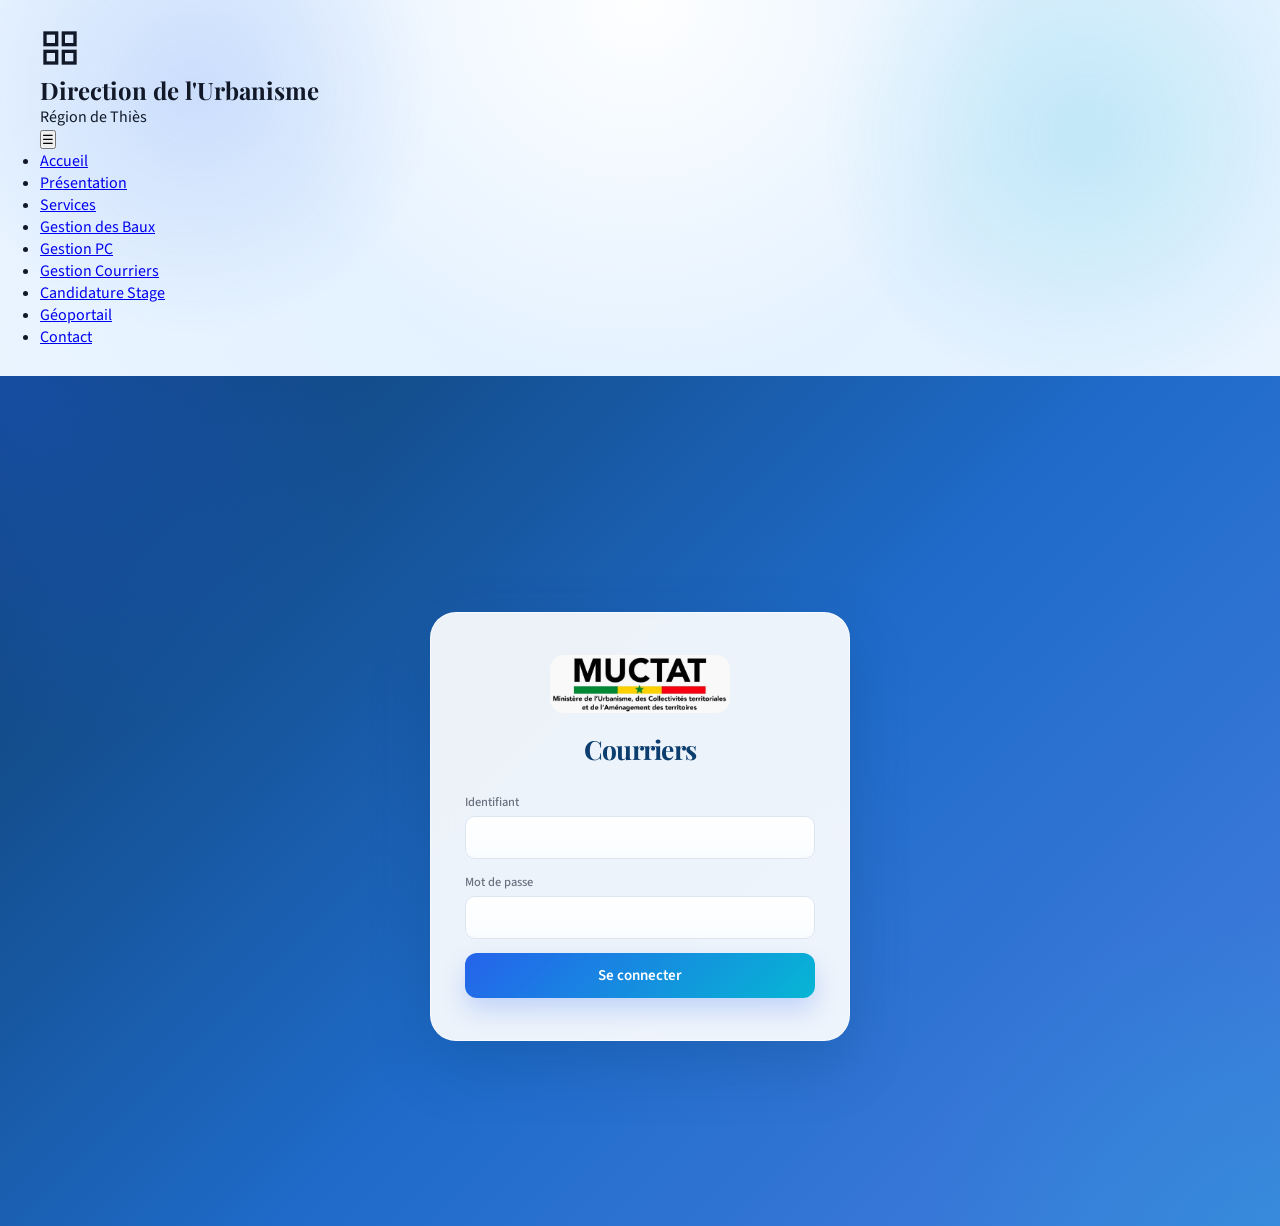
==== accueil.html @ 93ccfbeb "Add files via upload" ====
<!DOCTYPE html>
<html lang="fr">
<head>
<meta charset="UTF-8">
<meta name="viewport" content="width=device-width, initial-scale=1.0">
<title>Courriers — Accueil</title>
<link rel="icon" type="image/jpeg" href="images/muctat-logo.jpg">
<link href="https://fonts.googleapis.com/css2?family=Playfair+Display:wght@400;600&family=Source+Sans+3:wght@400;500;600&display=swap" rel="stylesheet">
<link rel="stylesheet" href="css/style.css">
</head>
<body>

<div id="navbar"></div>

<div class="container">
  <div class="home-hero">
    <h2>Bienvenue, <span id="home-nom"></span> 👋</h2>
    <p>Choisissez un module pour commencer.</p>
  </div>

  <div class="home-grid" id="home-grid"></div>
</div>

<script src="js/api-client.js"></script>
<script src="js/navbar.js"></script>
<script>
  const MODULES = [
    { href: 'tableau-de-bord.html', icon: '📊', titre: 'Tableau de bord', desc: "Vue d'ensemble de l'activité", roles: null },
    { href: 'courriers-entrants.html', icon: '📥', titre: 'Courriers entrants', desc: 'Enregistrer et suivre le courrier reçu', roles: ['ADMINISTRATEUR', 'SUPER_AGENT'] },
    { href: 'courriers-sortants.html', icon: '📤', titre: 'Courriers sortants', desc: 'Créer et suivre les courriers envoyés', roles: ['ADMINISTRATEUR', 'SUPER_AGENT'] },
    { href: 'imputations.html', icon: '📝', titre: 'Imputations', desc: 'Consignes, réponses et suivi des tâches', roles: null },
    { href: 'parametres.html', icon: '⚙️', titre: 'Paramètres', desc: 'Comptes utilisateurs et types de document', roles: ['ADMINISTRATEUR'] },
  ];

  async function demarrer() {
    const user = await initNavbar('accueil');
    document.getElementById('home-nom').textContent = user.nom_complet;
    const grid = document.getElementById('home-grid');
    grid.innerHTML = MODULES
      .filter((m) => !m.roles || m.roles.includes(user.role))
      .map((m) => `
        <a class="home-card" href="${m.href}">
          <div class="home-icon">${m.icon}</div>
          <h3>${m.titre}</h3>
          <p>${m.desc}</p>
        </a>
      `).join('');
  }
  demarrer().catch((err) => alert(err.message));
</script>
</body>
</html>
---- css/style.css ----
/* ===================================================================
   COURRIERS — Feuille de style partagée
   Palette reprise de la plateforme existante (charte institutionnelle)
   =================================================================== */

:root {
  --sen-green: #00853F;
  --sen-yellow: #FDEF42;
  --sen-red: #E31B23;

  --navy: #0B3D6E;
  --navy-mid: #1A5FA8;
  --navy-light: #C8DDEF;
  --navy-xlight: #EBF3FB;
  --accent: #2563EB;
  --accent-2: #06B6D4;
  --accent-soft: #EAF4FF;

  --gold: #C49A2B;
  --gold-light: #FBF2DC;

  /* Arrivée = vert (drapeau), Départ = or — cohérent avec le reste de la charte */
  --arrivee: #00853F;
  --arrivee-light: #E7F5EC;
  --depart: #C49A2B;
  --depart-light: #FBF2DC;

  --text: #111827;
  --text-secondary: #374151;
  --text-muted: #6B7280;
  --text-faint: #9CA3AF;

  --surface: #FFFFFF;
  --surface-alt: #F8FAFD;
  --surface-soft: #F3F7FC;

  --border: #DDE5EF;
  --border-light: #EEF2F7;

  --danger: #B91C1C;
  --danger-light: #FEF2F2;
  --success: #166534;
  --success-light: #F0FDF4;
  --warning: #92400E;
  --warning-light: #FFFBEB;

  --r-sm: 6px;
  --r: 10px;
  --r-lg: 16px;
  --r-xl: 22px;

  --shadow-xs: 0 1px 3px rgba(11,61,110,0.07);
  --shadow-sm: 0 2px 8px rgba(11,61,110,0.09);
  --shadow: 0 4px 16px rgba(11,61,110,0.11);
  --shadow-lg: 0 12px 40px rgba(11,61,110,0.15);

  --ease: cubic-bezier(0.4, 0, 0.2, 1);
}

* { margin: 0; padding: 0; box-sizing: border-box; }

body {
  font-family: 'Source Sans 3', sans-serif;
  background: radial-gradient(circle at top, rgba(255, 255, 255, 0.95), rgba(227, 241, 255, 0.82) 35%, rgba(236, 246, 255, 0.95) 100%),
              linear-gradient(135deg, #f5f9ff 0%, #e8f3ff 45%, #f6fbff 100%);
  color: var(--text);
  min-height: 100vh;
  position: relative;
  overflow-x: hidden;
  background-attachment: fixed;
}

body::before {
  content: '';
  position: fixed;
  inset: 0;
  pointer-events: none;
  background:
    radial-gradient(circle at 15% 10%, rgba(37, 99, 235, 0.14), transparent 18%),
    radial-gradient(circle at 85% 15%, rgba(6, 182, 212, 0.16), transparent 20%),
    radial-gradient(circle at 50% 80%, rgba(252, 211, 77, 0.09), transparent 16%);
  z-index: -1;
  animation: float-bg 20s ease-in-out infinite;
}

@keyframes float-bg {
  0%, 100% { transform: translateY(0px) scale(1); }
  50% { transform: translateY(-16px) scale(1.02); }
}

h1, h2, h3, .font-display {
  font-family: 'Playfair Display', serif;
}

/* --- Barre supérieure --- */
.topbar {
  background: linear-gradient(120deg, #071d35 0%, var(--navy) 42%, var(--accent) 100%);
  color: white;
  padding: 16px 28px;
  display: flex;
  align-items: center;
  justify-content: space-between;
  box-shadow: 0 10px 30px rgba(11, 61, 110, 0.18);
  position: sticky;
  top: 0;
  z-index: 20;
  backdrop-filter: blur(8px);
}
.topbar .brand { display: flex; align-items: center; gap: 12px; }
.topbar .brand img { height: 36px; border-radius: 6px; }
.topbar h1 { font-size: 1.25rem; font-weight: 600; }
.topbar .subtitle { font-size: 0.75rem; opacity: 0.8; }
.topbar nav { display: flex; gap: 6px; align-items: center; }
.topbar nav a {
  color: rgba(255,255,255,0.9);
  text-decoration: none;
  font-size: 0.85rem;
  font-weight: 600;
  padding: 8px 14px;
  border-radius: 999px;
  transition: all 0.2s var(--ease);
}
.topbar nav a:hover, .topbar nav a.active {
  background: rgba(255,255,255,0.18);
  color: white;
  box-shadow: inset 0 0 0 1px rgba(255,255,255,0.2);
  transform: translateY(-1px);
}
.topbar .user-box { display: flex; align-items: center; gap: 10px; margin-left: 10px; padding-left: 16px; border-left: 1px solid rgba(255,255,255,0.25); }
.topbar .user-box .role-tag { font-size: 0.65rem; text-transform: uppercase; letter-spacing: 0.05em; opacity: 0.75; }
.topbar .btn-logout {
  background: rgba(255,255,255,0.12); border: none; color: white;
  font-size: 0.78rem; padding: 6px 12px; border-radius: var(--r-sm); cursor: pointer;
  transition: background 0.2s var(--ease);
}
.topbar .btn-logout:hover { background: rgba(255,255,255,0.22); }

/* --- Conteneur principal --- */
.container { max-width: 1800px; margin: 0 auto; padding: 28px 40px; position: relative; }

.page-header { display: flex; align-items: flex-start; justify-content: space-between; margin-bottom: 22px; gap: 16px; flex-wrap: wrap; }
.page-header h2 { font-size: 1.75rem; font-weight: 700; color: var(--navy); letter-spacing: -0.02em; }
.page-header p { color: var(--text-muted); font-size: 0.95rem; margin-top: 6px; max-width: 620px; }

.summary-grid {
  display: grid;
  grid-template-columns: repeat(auto-fit, minmax(220px, 1fr));
  gap: 18px;
  margin-bottom: 22px;
}
.summary-card {
  background: rgba(255,255,255,0.92);
  border: 1px solid rgba(255,255,255,0.76);
  border-radius: calc(var(--r-lg) + 4px);
  padding: 20px 22px;
  min-height: 120px;
  display: flex;
  flex-direction: column;
  justify-content: center;
  box-shadow: 0 18px 45px rgba(11,61,110,0.08);
  backdrop-filter: blur(14px);
  transition: transform 0.25s var(--ease), box-shadow 0.25s var(--ease), border-color 0.25s var(--ease);
}
.summary-card:hover {
  transform: translateY(-4px);
  box-shadow: 0 22px 50px rgba(11,61,110,0.12);
  border-color: rgba(37,99,235,0.24);
}
.summary-card .label { font-size: 0.72rem; text-transform: uppercase; letter-spacing: 0.14em; color: var(--navy); margin-bottom: 10px; }
.summary-card .value { font-size: clamp(1.7rem, 2.5vw, 2.25rem); font-weight: 700; color: var(--navy); font-family: 'Playfair Display', serif; line-height: 1.05; }
.summary-card .mini { font-size: 0.84rem; color: var(--text-muted); margin-top: 8px; }
.summary-card.arrivee { border-color: rgba(0, 133, 63, 0.34); }
.summary-card.depart { border-color: rgba(196, 154, 43, 0.32); }

/* --- Cartes / statistiques --- */
.stats-grid { display: grid; grid-template-columns: repeat(3, 1fr); gap: 16px; margin-bottom: 24px; }
.stat-card {
  background: linear-gradient(145deg, #ffffff 0%, #f7fbff 100%);
  border: 1px solid var(--border);
  border-radius: var(--r-lg);
  padding: 18px 20px;
  box-shadow: var(--shadow-xs);
  transition: transform 0.2s var(--ease), box-shadow 0.2s var(--ease);
}
.stat-card:hover {
  transform: translateY(-3px);
  box-shadow: var(--shadow);
}
.stat-card .label { font-size: 0.72rem; text-transform: uppercase; letter-spacing: 0.05em; color: var(--text-muted); margin-bottom: 6px; }
.stat-card .value { font-size: 1.9rem; font-weight: 700; font-family: 'Playfair Display', serif; }
.stat-card.arrivee .value { color: var(--arrivee); }
.stat-card.depart .value { color: var(--depart); }

/* --- Boutons --- */
.btn {
  display: inline-flex; align-items: center; gap: 8px;
  border: none; border-radius: calc(var(--r) + 2px); padding: 12px 20px;
  font-size: 0.94rem; font-weight: 600; cursor: pointer;
  transition: transform 0.18s var(--ease), box-shadow 0.18s var(--ease), background 0.18s var(--ease), filter 0.18s var(--ease);
  font-family: inherit;
}
.btn:hover { transform: translateY(-2px); filter: brightness(1.03); }
.btn-primary { background: linear-gradient(135deg, var(--accent) 0%, var(--accent-2) 100%); color: white; box-shadow: 0 12px 24px rgba(37, 99, 235, 0.22); }
.btn-arrivee { background: linear-gradient(135deg, var(--arrivee), #00A34D); color: white; box-shadow: 0 12px 24px rgba(0, 133, 63, 0.18); }
.btn-depart { background: linear-gradient(135deg, var(--depart), #E8B84B); color: white; box-shadow: 0 12px 24px rgba(196, 154, 43, 0.2); }
.btn-outline { background: rgba(255,255,255,0.9); color: var(--navy); border: 1px solid rgba(37,99,235,0.18); box-shadow: inset 0 0 0 1px rgba(255,255,255,0.7); }
.btn-outline:hover { background: rgba(37,99,235,0.08); }
.btn-danger { background: linear-gradient(135deg, #FEE2E2 0%, #FECACA 100%); color: var(--danger); }
.btn-danger:hover { background: #FED7D7; }
.btn-sm { padding: 8px 14px; font-size: 0.78rem; }
.btn:disabled { opacity: 0.55; cursor: not-allowed; transform: none; }
.btn-icon { width: 40px; height: 40px; padding: 0; justify-content: center; border-radius: var(--r); }

input[type="text"], input[type="date"], input[type="password"], input[type="search"], input[type="file"], select, textarea {
  width: 100%; border: 1px solid var(--border); border-radius: var(--r); padding: 12px 14px;
  font-size: 0.95rem; font-family: inherit; background: rgba(255,255,255,0.9); color: var(--text);
  transition: border-color 0.18s var(--ease), box-shadow 0.18s var(--ease), transform 0.18s var(--ease), background 0.18s var(--ease);
  backdrop-filter: blur(10px);
}
input[type="text"]:focus, input[type="date"]:focus, input[type="password"]:focus, input[type="search"]:focus, select:focus, textarea:focus {
  border-color: rgba(37,99,235,0.4);
  box-shadow: 0 0 0 4px rgba(37,99,235,0.08);
}

/* --- Champs de formulaire --- */
label { display: block; font-size: 0.78rem; color: var(--text-muted); margin-bottom: 5px; font-weight: 500; }
input[type="text"], input[type="date"], input[type="password"], input[type="search"], input[type="file"], select, textarea {
  width: 100%; border: 1px solid var(--border); border-radius: var(--r); padding: 10px 12px;
  font-size: 0.9rem; font-family: inherit; background: linear-gradient(180deg, #ffffff 0%, #f9fcff 100%); color: var(--text);
  transition: border-color 0.15s var(--ease), box-shadow 0.15s var(--ease), transform 0.15s var(--ease);
}
input:focus, select:focus, textarea:focus {
  outline: none; border-color: var(--accent); box-shadow: 0 0 0 3px rgba(37,99,235,0.15); background: white; transform: translateY(-1px);
}
textarea { resize: vertical; }
.field { margin-bottom: 14px; }
.field-row { display: flex; gap: 10px; }
.field-row > * { flex: 1; }
.input-with-btn { display: flex; gap: 8px; }

/* --- Recherche --- */
.search-bar { margin-bottom: 16px; }

/* --- Table --- */
.table-card {
  background: linear-gradient(180deg, #ffffff 0%, #f9fcff 100%);
  border: 1px solid var(--border);
  border-radius: var(--r-lg);
  overflow: hidden;
  box-shadow: var(--shadow-xs);
}
table { width: 100%; border-collapse: collapse; font-size: 0.87rem; }
thead th {
  text-align: left; font-size: 0.72rem; text-transform: uppercase; letter-spacing: 0.12em;
  color: var(--navy); padding: 14px 18px; border-bottom: 1px solid rgba(34, 94, 142, 0.12); background: rgba(240,246,255,0.9);
}
tbody td { padding: 14px 18px; border-bottom: 1px solid rgba(221,229,239,0.9); vertical-align: middle; }
tbody tr:last-child td { border-bottom: none; }
tbody tr:hover { background: var(--surface-soft); }
tbody tr.highlight-row { background: linear-gradient(90deg, rgba(255,243,214,0.7) 0%, rgba(255,255,255,0.95) 100%); }
tbody tr.highlight-row:hover { background: linear-gradient(90deg, rgba(255,243,214,0.85) 0%, rgba(245,250,255,1) 100%); }
.truncate { max-width: 220px; overflow: hidden; text-overflow: ellipsis; white-space: nowrap; }
.empty-row { text-align: center; color: var(--text-muted); padding: 40px 16px; }
.empty-state { display: flex; flex-direction: column; align-items: center; gap: 6px; color: var(--text-muted); }
.empty-state small { color: var(--text-faint); }

/* --- Badge de référence --- */
.ref-badge {
  display: inline-block; font-family: 'Courier New', monospace; font-weight: 700;
  font-size: 0.8rem; letter-spacing: 0.03em; padding: 4px 10px; border-radius: var(--r-sm);
  border: 1px solid;
}
.ref-badge.arrivee { color: var(--arrivee); background: var(--arrivee-light); border-color: #B7E4C7; }
.ref-badge.depart { color: var(--depart); background: var(--depart-light); border-color: #EAD9A0; }

.mode-badge {
  display: inline-flex; align-items: center; justify-content: center;
  border-radius: 999px; padding: 6px 10px; font-size: 0.78rem; font-weight: 700;
  text-transform: capitalize; letter-spacing: 0.01em;
}
.mode-email { background: rgba(37, 99, 235, 0.12); color: #1D4ED8; }
.mode-poste { background: rgba(196, 154, 43, 0.14); color: #92400E; }
.mode-main_propre { background: rgba(16, 185, 129, 0.14); color: #065F46; }

.info-banner {
  display: flex; gap: 12px; flex-wrap: wrap; align-items: center;
  margin-bottom: 18px; padding: 12px 16px; background: linear-gradient(135deg, rgba(37,99,235,0.08), rgba(255,255,255,0.94));
  border: 1px solid rgba(37, 99, 235, 0.16); border-radius: calc(var(--r-lg) + 2px);
  box-shadow: 0 8px 20px rgba(37,99,235,0.06);
}
.info-item {
  display: flex; align-items: center; gap: 8px; color: var(--navy); font-size: 0.9rem;
  padding: 6px 10px; border-radius: 999px; background: rgba(255,255,255,0.7);
}
.info-item strong { color: var(--text); font-size: 0.9rem; }
.info-item::before {
  content: '•'; color: var(--accent); font-size: 1rem;
  line-height: 1;
}

/* --- Statuts --- */
.status-tag { border: none; border-radius: 999px; padding: 6px 14px; font-size: 0.75rem; font-weight: 700; letter-spacing: 0.02em; cursor: default; }
.status-en_cours { background: #FEF9C3; color: #92400E; }
.status-traite { background: var(--success-light); color: var(--success); }
.status-archive { background: var(--surface-soft); color: var(--text-muted); }

/* --- Onglets arrivée/départ --- */
.tabs { display: flex; gap: 8px; margin-bottom: 20px; border-bottom: 2px solid var(--border); }
.tab {
  padding: 10px 18px; font-weight: 600; font-size: 0.9rem; color: var(--text-muted);
  cursor: pointer; border-bottom: 2px solid transparent; margin-bottom: -2px; transition: color 0.15s var(--ease);
}
.tab.active.arrivee { color: var(--arrivee); border-color: var(--arrivee); }
.tab.active.depart { color: var(--depart); border-color: var(--depart); }

/* --- Modale --- */
.modal-overlay {
  position: fixed; inset: 0; background: rgba(11,30,55,0.55); backdrop-filter: blur(3px);
  display: flex; align-items: center; justify-content: center; padding: 24px; z-index: 100;
}
.modal {
  background: linear-gradient(145deg, #ffffff 0%, #f7fbff 100%);
  border-radius: var(--r-xl);
  width: 100%; max-width: 520px;
  max-height: 90vh; overflow-y: auto;
  box-shadow: var(--shadow-lg);
  border: 1px solid rgba(221, 229, 239, 0.8);
}
.modal-header {
  display: flex; align-items: center; justify-content: space-between; padding: 18px 22px;
  border-bottom: 1px solid var(--border);
}
.modal-header h3 { font-size: 1.15rem; color: var(--navy); font-weight: 600; }
.modal-body { padding: 22px; }
.modal-close { background: none; border: none; font-size: 1.1rem; color: var(--text-muted); cursor: pointer; }
.modal-large { max-width: 900px; }
.modal-actions { display: flex; gap: 10px; margin-top: 18px; }

/* --- Visionneuse de scan --- */
.scan-frame { width: 100%; height: 70vh; border: none; background: var(--surface-alt); }

/* --- Erreurs / messages --- */
.msg-error { color: var(--danger); font-size: 0.82rem; margin-top: 6px; }
.msg-success { color: var(--success); font-size: 0.82rem; margin-top: 6px; }

/* --- Page de connexion --- */
.login-page {
  min-height: 100vh; min-height: 100dvh;
  width: 100%; display: flex; align-items: center; justify-content: center;
  padding: 24px; margin: 0;
  background: radial-gradient(circle at top left, rgba(37, 99, 235, 0.42), transparent 24%),
              radial-gradient(circle at bottom right, rgba(6, 182, 212, 0.26), transparent 24%),
              linear-gradient(135deg, #0d3e6d 0%, #1f6bc9 52%, #477fe0 100%);
}
.login-card {
  background: rgba(255,255,255,0.92);
  border-radius: calc(var(--r-xl) + 4px);
  padding: 42px 34px;
  width: 100%; max-width: 420px;
  box-shadow: 0 24px 60px rgba(6, 58, 111, 0.24);
  border: 1px solid rgba(255,255,255,0.6);
  backdrop-filter: blur(16px);
}
.login-card .brand-block { text-align: center; margin-bottom: 26px; }
.login-card .brand-block img { height: 58px; margin-bottom: 12px; border-radius: 14px; }
.login-card .brand-block h1 { font-size: 1.65rem; color: var(--navy); letter-spacing: -0.03em; }
.login-card .brand-block p { color: var(--text-muted); font-size: 0.92rem; margin-top: 6px; }
.link-btn { background: none; border: none; color: var(--text-muted); font-size: 0.8rem; cursor: pointer; width: 100%; margin-top: 10px; }
.link-btn:hover { color: var(--navy); }

/* --- Listes gérées (paramètres) --- */
.managed-list { display: flex; flex-direction: column; }
.managed-list .add-row { display: flex; gap: 8px; padding: 16px; border-bottom: 1px solid var(--border); }
.managed-list-items { max-height: 320px; overflow-y: auto; }
.managed-list-item {
  display: flex; align-items: center; justify-content: space-between; padding: 11px 18px;
  border-bottom: 1px solid var(--border-light); font-size: 0.88rem;
}
.managed-list-item:last-child { border-bottom: none; }

#historique-agent, #liste-audit-logs {
  background: linear-gradient(180deg, rgba(255,255,255,0.95) 0%, rgba(227,235,246,0.9) 100%);
  border: 1px solid rgba(221,229,239,0.9);
  border-radius: var(--r-lg);
  padding: 16px;
  box-shadow: var(--shadow-xs);
}

#historique-agent .history-entry,
#liste-audit-logs .history-entry,
#liste-stats-agents .managed-list-item {
  background: white;
  border: 1px solid var(--border-light);
  border-radius: var(--r-lg);
  box-shadow: var(--shadow-xs);
  transition: transform 0.25s var(--ease), box-shadow 0.25s var(--ease), border-color 0.25s var(--ease);
}

#historique-agent .history-entry:hover,
#liste-audit-logs .history-entry:hover {
  transform: translateY(-3px);
  box-shadow: var(--shadow);
  border-color: #c8ddef;
}

.history-entry {
  display: flex;
  align-items: flex-start;
  gap: 14px;
  padding: 14px 16px;
  margin-bottom: 12px;
  opacity: 0;
  animation: fadeInUp 0.35s ease forwards;
}

.history-entry:last-child { margin-bottom: 0; }

.history-icon {
  width: 42px;
  height: 42px;
  min-width: 42px;
  border-radius: 14px;
  display: inline-flex;
  align-items: center;
  justify-content: center;
  font-size: 0.9rem;
  font-weight: 700;
  color: var(--navy);
  background: rgba(26,95,168,0.12);
}

.history-content {
  flex: 1;
  min-width: 0;
}

.history-content strong {
  display: block;
  font-size: 0.95rem;
  margin-bottom: 4px;
  color: var(--text);
}

.history-content p {
  color: var(--text-muted);
  font-size: 0.82rem;
  line-height: 1.5;
}

.history-tag {
  display: inline-flex;
  align-items: center;
  justify-content: center;
  padding: 4px 8px;
  border-radius: 999px;
  font-size: 0.72rem;
  color: var(--navy);
  background: rgba(26,95,168,0.1);
  margin-top: 6px;
}

@keyframes fadeInUp {
  from { opacity: 0; transform: translateY(12px); }
  to { opacity: 1; transform: translateY(0); }
}

@media (max-width: 800px) {
  .stats-grid { grid-template-columns: 1fr; }
  .summary-grid { grid-template-columns: 1fr; }
  .field-row { flex-direction: column; }
  .topbar { flex-wrap: wrap; gap: 10px; }
}

/* ===================================================================
   AJOUTS v2 — tableau de bord, priorités, modules
   =================================================================== */
.stats-grid-4 { display: grid; grid-template-columns: repeat(4, 1fr); gap: 16px; margin-bottom: 24px; }
.stat-card.today .value { color: var(--navy); }
.stat-card.attente .value { color: var(--warning); }
.stat-card.traite .value { color: var(--success); }
.stat-card.urgent .value { color: var(--danger); }
.stat-card .icon { font-size: 1.3rem; margin-bottom: 6px; }

.charts-grid { display: grid; grid-template-columns: 1fr 1fr; gap: 16px; margin-bottom: 24px; }
.chart-card {
  background: var(--surface); border: 1px solid var(--border); border-radius: var(--r-lg);
  padding: 18px 20px; box-shadow: var(--shadow-xs);
}
.chart-card h3 { font-size: 0.95rem; color: var(--navy); margin-bottom: 14px; font-weight: 600; }
.chart-card canvas { max-height: 260px; }
.chart-card.full { grid-column: 1 / -1; }

.priorite-tag { border-radius: 20px; padding: 4px 11px; font-size: 0.72rem; font-weight: 600; display: inline-block; }
.priorite-normal { background: var(--surface-soft); color: var(--text-muted); }
.priorite-urgent { background: #FFF3D6; color: #92400E; }
.priorite-tres_urgent { background: var(--danger-light); color: var(--danger); }

.status-en_attente { background: #FEF9C3; color: #854D0E; }

.module-tag { border-radius: 20px; padding: 4px 11px; font-size: 0.72rem; font-weight: 600; display: inline-block; }
.module-entrant { background: var(--arrivee-light); color: var(--arrivee); }
.module-sortant { background: var(--depart-light); color: var(--depart); }
.module-interne { background: var(--navy-light); color: var(--navy); }

.pj-list { display: flex; flex-direction: column; gap: 8px; margin-top: 8px; }
.pj-item { display: flex; align-items: center; justify-content: space-between; gap: 8px; padding: 8px 12px; background: var(--surface-alt); border-radius: var(--r-sm); font-size: 0.85rem; }
.pj-item .pj-label { flex: 1; min-width: 0; }
.pj-item .pj-label a { color: var(--navy-mid); text-decoration: none; word-break: break-word; }
.pj-item .pj-label a:hover { text-decoration: underline; }
.pj-item .pj-actions { display: flex; align-items: center; gap: 6px; margin-left: auto; flex-shrink: 0; }
.pj-item .pj-actions .btn-outline { padding: 6px 8px; line-height: 1; }

.checkbox-row { display: flex; align-items: center; gap: 8px; margin-bottom: 14px; }
.checkbox-row input { width: auto; }

@media (max-width: 900px) {
  .stats-grid-4 { grid-template-columns: repeat(2, 1fr); }
  .charts-grid { grid-template-columns: 1fr; }
}

/* ===================================================================
   AJOUTS v3 — cloche de notifications, page d'accueil, imputations
   =================================================================== */
.notif-bell-wrap { position: relative; }
.btn-bell {
  background: rgba(255,255,255,0.12); border: none; color: white; cursor: pointer;
  font-size: 1.15rem; width: 40px; height: 40px; border-radius: 999px;
  display: inline-flex; align-items: center; justify-content: center; position: relative;
  transition: background 0.2s var(--ease);
}
.btn-bell:hover { background: rgba(255,255,255,0.22); }
.notif-badge {
  position: absolute; top: -2px; right: -2px; background: var(--sen-red); color: white;
  font-size: 0.62rem; font-weight: 700; min-width: 17px; height: 17px; border-radius: 999px;
  display: inline-flex; align-items: center; justify-content: center; padding: 0 4px;
  border: 2px solid var(--navy);
}
.notif-dropdown {
  position: absolute; top: calc(100% + 12px); right: -10px; width: 340px; max-height: 420px;
  background: var(--surface); border-radius: var(--r-lg); box-shadow: var(--shadow-lg);
  border: 1px solid var(--border); overflow: hidden; z-index: 50; color: var(--text);
}
.notif-dropdown-header {
  display: flex; align-items: center; justify-content: space-between; padding: 12px 16px;
  border-bottom: 1px solid var(--border); background: var(--surface-alt);
}
.notif-dropdown-header strong { font-size: 0.9rem; color: var(--navy); }
.notif-liste { max-height: 340px; overflow-y: auto; }
.notif-item { padding: 12px 16px; border-bottom: 1px solid var(--border-light); cursor: pointer; transition: background 0.15s var(--ease); }
.notif-item:hover { background: var(--surface-soft); }
.notif-item.notif-unread { background: var(--accent-soft); }
.notif-msg { font-size: 0.85rem; color: var(--text); line-height: 1.4; }
.notif-date { font-size: 0.72rem; color: var(--text-muted); margin-top: 4px; }
.notif-empty { padding: 24px 16px; text-align: center; color: var(--text-muted); font-size: 0.85rem; }

/* --- Page d'accueil --- */
.home-hero { text-align: center; margin: 30px 0 34px; }
.home-hero h2 { font-size: 1.9rem; color: var(--navy); margin-bottom: 8px; }
.home-hero p { color: var(--text-muted); font-size: 1rem; }
.home-grid {
  display: grid; grid-template-columns: repeat(5, minmax(220px, 1fr)); gap: 22px;
  width: 100%; max-width: 1800px; margin: 0 auto;
}
.home-card {
  display: flex; flex-direction: column; justify-content: space-between;
  background: rgba(255,255,255,0.94);
  border: 1px solid rgba(255,255,255,0.82);
  border-radius: calc(var(--r-xl) + 2px); padding: 26px 24px;
  text-decoration: none; color: var(--text); box-shadow: 0 18px 40px rgba(11,61,110,0.08);
  transition: transform 0.22s var(--ease), box-shadow 0.22s var(--ease), border-color 0.22s var(--ease), filter 0.22s var(--ease);
  min-height: 190px;
  backdrop-filter: blur(14px);
}
.home-card:hover { transform: translateY(-6px); box-shadow: 0 28px 50px rgba(11,61,110,0.14); border-color: rgba(37,99,235,0.24); filter: saturate(1.04); }
.home-card .home-icon { font-size: 2.25rem; }
.home-card h3 { font-size: 1.15rem; color: var(--navy); font-weight: 700; margin: 18px 0 12px; }
.home-card p { font-size: 0.92rem; color: var(--text-muted); margin: 0; line-height: 1.6; }

@media (max-width: 1300px) {
  .home-grid { grid-template-columns: repeat(3, minmax(220px, 1fr)); }
}

@media (max-width: 980px) {
  .home-grid { grid-template-columns: repeat(2, minmax(220px, 1fr)); }
}

@media (max-width: 680px) {
  .home-grid { grid-template-columns: 1fr; }
}

@media (max-width: 1300px) {
  .home-grid { grid-template-columns: repeat(3, minmax(220px, 1fr)); }
}

@media (max-width: 980px) {
  .home-grid { grid-template-columns: repeat(2, minmax(220px, 1fr)); }
}

@media (max-width: 680px) {
  .home-grid { grid-template-columns: 1fr; }
}

/* --- Imputations --- */
.imputation-card {
  background: var(--surface); border: 1px solid var(--border); border-radius: var(--r-lg);
  padding: 16px 18px; margin-bottom: 12px; box-shadow: var(--shadow-xs); cursor: pointer;
  transition: transform 0.2s var(--ease), box-shadow 0.2s var(--ease);
}
.imputation-card:hover { transform: translateY(-2px); box-shadow: var(--shadow); }
.imputation-card .imp-top { display: flex; justify-content: space-between; align-items: flex-start; gap: 10px; margin-bottom: 8px; }
.imputation-card .imp-consigne { font-size: 0.9rem; color: var(--text); line-height: 1.4; }
.imputation-card .imp-meta { font-size: 0.78rem; color: var(--text-muted); margin-top: 6px; }
.status-en_cours-imp { background: #DBEAFE; color: #1D4ED8; }
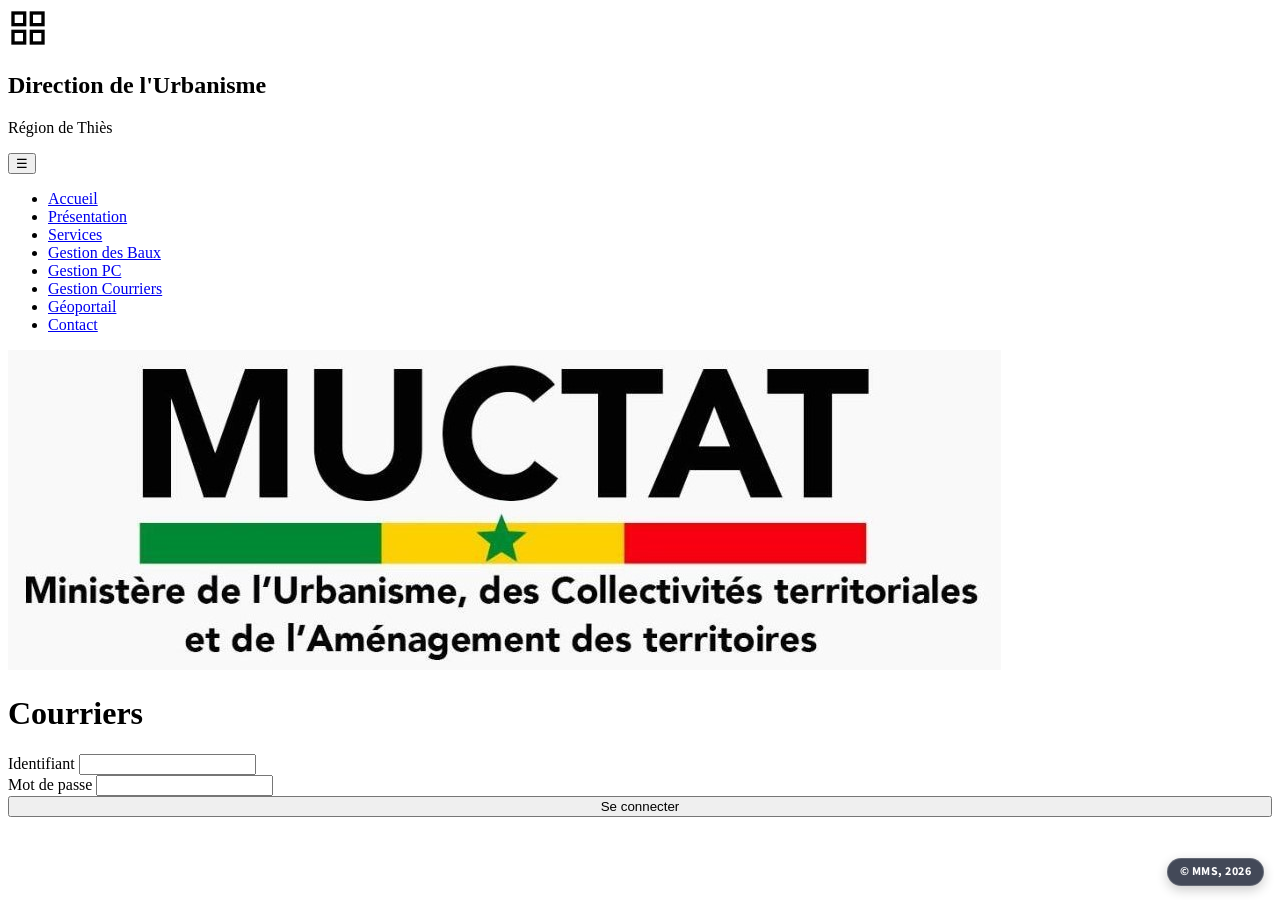
==== commit a5c303c1: "Add files via upload" ====
--- a/accueil.html
+++ b/accueil.html
@@ -22,7 +22,171 @@
 </div>
 
 <script src="js/api-client.js"></script>
-<script src="js/navbar.js"></script>
+<script>
+// ===================================================================
+// NAVBAR PARTAGÉE — injectée dans <div id="navbar"></div>
+// ===================================================================
+
+const NAV_ITEMS = [
+  { page: 'accueil', label: 'Accueil', href: 'accueil.html', roles: null },
+  { page: 'tableau-de-bord', label: 'Tableau de bord', href: 'tableau-de-bord.html', roles: null },
+  { page: 'entrants', label: 'Courriers entrants', href: 'courriers-entrants.html', roles: ['ADMINISTRATEUR', 'SUPER_AGENT'] },
+  { page: 'sortants', label: 'Courriers sortants', href: 'courriers-sortants.html', roles: ['ADMINISTRATEUR', 'SUPER_AGENT'] },
+  { page: 'imputations', label: 'Imputations', href: 'imputations.html', roles: null },
+  { page: 'parametres', label: 'Paramètres', href: 'parametres.html', roles: ['ADMINISTRATEUR'] },
+];
+
+const LABEL_ROLE = {
+  ADMINISTRATEUR: 'Administrateur',
+  SUPER_AGENT: 'Super Agent',
+  AGENT: 'Agent',
+};
+
+function resolveActivePage(activePage) {
+  const rawPage = activePage || window.location.pathname || '';
+  const normalized = rawPage
+    .split('?')[0]
+    .split('#')[0]
+    .replace(/\\/g, '/')
+    .toLowerCase();
+  const fileName = normalized.substring(normalized.lastIndexOf('/') + 1);
+  const baseName = fileName.replace(/\.html$/i, '');
+
+  const aliases = {
+    'accueil': 'accueil',
+    'accueil.html': 'accueil',
+    'tableau-de-bord': 'tableau-de-bord',
+    'tableau-de-bord.html': 'tableau-de-bord',
+    'courriers-entrants': 'entrants',
+    'courriers-entrants.html': 'entrants',
+    'courriers-sortants': 'sortants',
+    'courriers-sortants.html': 'sortants',
+    'imputations': 'imputations',
+    'imputations.html': 'imputations',
+    'parametres': 'parametres',
+    'parametres.html': 'parametres',
+    'index': null,
+    'index.html': null,
+  };
+
+  return aliases[baseName] || aliases[fileName] || null;
+}
+
+function formatDateRelative(iso) {
+  const d = new Date(iso);
+  return d.toLocaleString('fr-FR', { day: '2-digit', month: '2-digit', hour: '2-digit', minute: '2-digit' });
+}
+
+function lienNotification(n) {
+  if (n.lien_module === 'entrant') return 'courriers-entrants.html';
+  if (n.lien_module === 'sortant') return 'courriers-sortants.html';
+  if (n.lien_module === 'imputation') return 'imputations.html';
+  return null;
+}
+
+async function rafraichirCloche() {
+  const badge = document.getElementById('notif-badge');
+  const liste = document.getElementById('notif-liste');
+  if (!badge || !liste) return;
+  try {
+    const { notifications, non_lues } = await CourrierAPI.listerNotifications();
+    badge.style.display = non_lues > 0 ? 'inline-flex' : 'none';
+    badge.textContent = non_lues > 9 ? '9+' : String(non_lues);
+
+    liste.innerHTML = notifications.length ? notifications.map((n) => `
+      <div class="notif-item ${n.lu ? '' : 'notif-unread'}" data-id="${n.id}" data-href="${lienNotification(n) || ''}">
+        <div class="notif-msg">${n.message}</div>
+        <div class="notif-date">${formatDateRelative(n.created_at)}</div>
+      </div>
+    `).join('') : '<div class="notif-empty">Aucune notification.</div>';
+
+    liste.querySelectorAll('.notif-item').forEach((el) => {
+      el.addEventListener('click', async () => {
+        try { await CourrierAPI.marquerNotificationLue(el.dataset.id); } catch (e) { /* ignore */ }
+        if (el.dataset.href) window.location.href = el.dataset.href;
+        else rafraichirCloche();
+      });
+    });
+  } catch (err) {
+    console.error('Notifications:', err.message);
+  }
+}
+
+async function initNavbar(activePage) {
+  const el = document.getElementById('navbar');
+  if (!el) return null;
+
+  let user;
+  try {
+    user = await CourrierAPI.moi();
+  } catch (err) {
+    window.location.href = 'index.html';
+    return null;
+  }
+
+  const currentPage = resolveActivePage(activePage);
+
+  const links = NAV_ITEMS
+    .filter((item) => !item.roles || item.roles.includes(user.role))
+    .map((item) => `<a href="${item.href}" class="${item.page === currentPage ? 'active' : ''}">${item.label}</a>`)
+    .join('');
+
+  el.innerHTML = `
+    <header class="topbar">
+      <div class="brand">
+        <img src="images/muctat-logo.jpg" alt="Logo" onerror="this.style.display='none'">
+        <div>
+          <h1>Gestion des courriers</h1>
+        </div>
+      </div>
+      <nav>${links}</nav>
+      <div class="user-box">
+        <div class="notif-bell-wrap">
+          <button class="btn-bell" id="btn-cloche" title="Notifications" aria-label="Notifications">
+            🔔<span class="notif-badge" id="notif-badge" style="display:none;">0</span>
+          </button>
+          <div class="notif-dropdown" id="notif-dropdown" style="display:none;">
+            <div class="notif-dropdown-header">
+              <strong>Notifications</strong>
+              <button class="link-btn" id="btn-tout-lu" style="width:auto; margin:0;">Tout marquer comme lu</button>
+            </div>
+            <div class="notif-liste" id="notif-liste"><div class="notif-empty">Chargement…</div></div>
+          </div>
+        </div>
+        <div>
+          <div>${user.nom_complet}</div>
+          <div class="role-tag">${LABEL_ROLE[user.role] || user.role}</div>
+        </div>
+        <button class="btn-logout" id="btn-deconnexion">Déconnexion</button>
+      </div>
+    </header>
+  `;
+
+  document.getElementById('btn-deconnexion').addEventListener('click', async () => {
+    try { await CourrierAPI.logout(); } catch (e) { /* ignore */ }
+    window.location.href = 'index.html';
+  });
+
+  const cloche = document.getElementById('btn-cloche');
+  const dropdown = document.getElementById('notif-dropdown');
+  cloche.addEventListener('click', (e) => {
+    e.stopPropagation();
+    dropdown.style.display = dropdown.style.display === 'none' ? 'block' : 'none';
+  });
+  document.addEventListener('click', (e) => {
+    if (!dropdown.contains(e.target) && e.target !== cloche) dropdown.style.display = 'none';
+  });
+  document.getElementById('btn-tout-lu').addEventListener('click', async (e) => {
+    e.stopPropagation();
+    try { await CourrierAPI.marquerToutesNotificationsLues(); await rafraichirCloche(); } catch (err) { /* ignore */ }
+  });
+
+  rafraichirCloche();
+  setInterval(rafraichirCloche, 30000);
+
+  return user;
+}
+</script>
 <script>
   const MODULES = [
     { href: 'tableau-de-bord.html', icon: '📊', titre: 'Tableau de bord', desc: "Vue d'ensemble de l'activité", roles: null },
@@ -48,5 +212,8 @@
   }
   demarrer().catch((err) => alert(err.message));
 </script>
+<div style="position: fixed; bottom: 14px; right: 16px; font-size: 12px; line-height: 1; font-weight: 700; letter-spacing: 0.04em; color: #ffffff; background: rgba(15, 23, 42, 0.78); border: 1px solid rgba(255,255,255,0.18); padding: 7px 12px; border-radius: 999px; box-shadow: 0 4px 12px rgba(0,0,0,0.2); backdrop-filter: blur(3px); font-family: 'Source Sans 3', sans-serif; z-index: 1000;">
+  © MMS, 2026
+</div>
 </body>
 </html>
